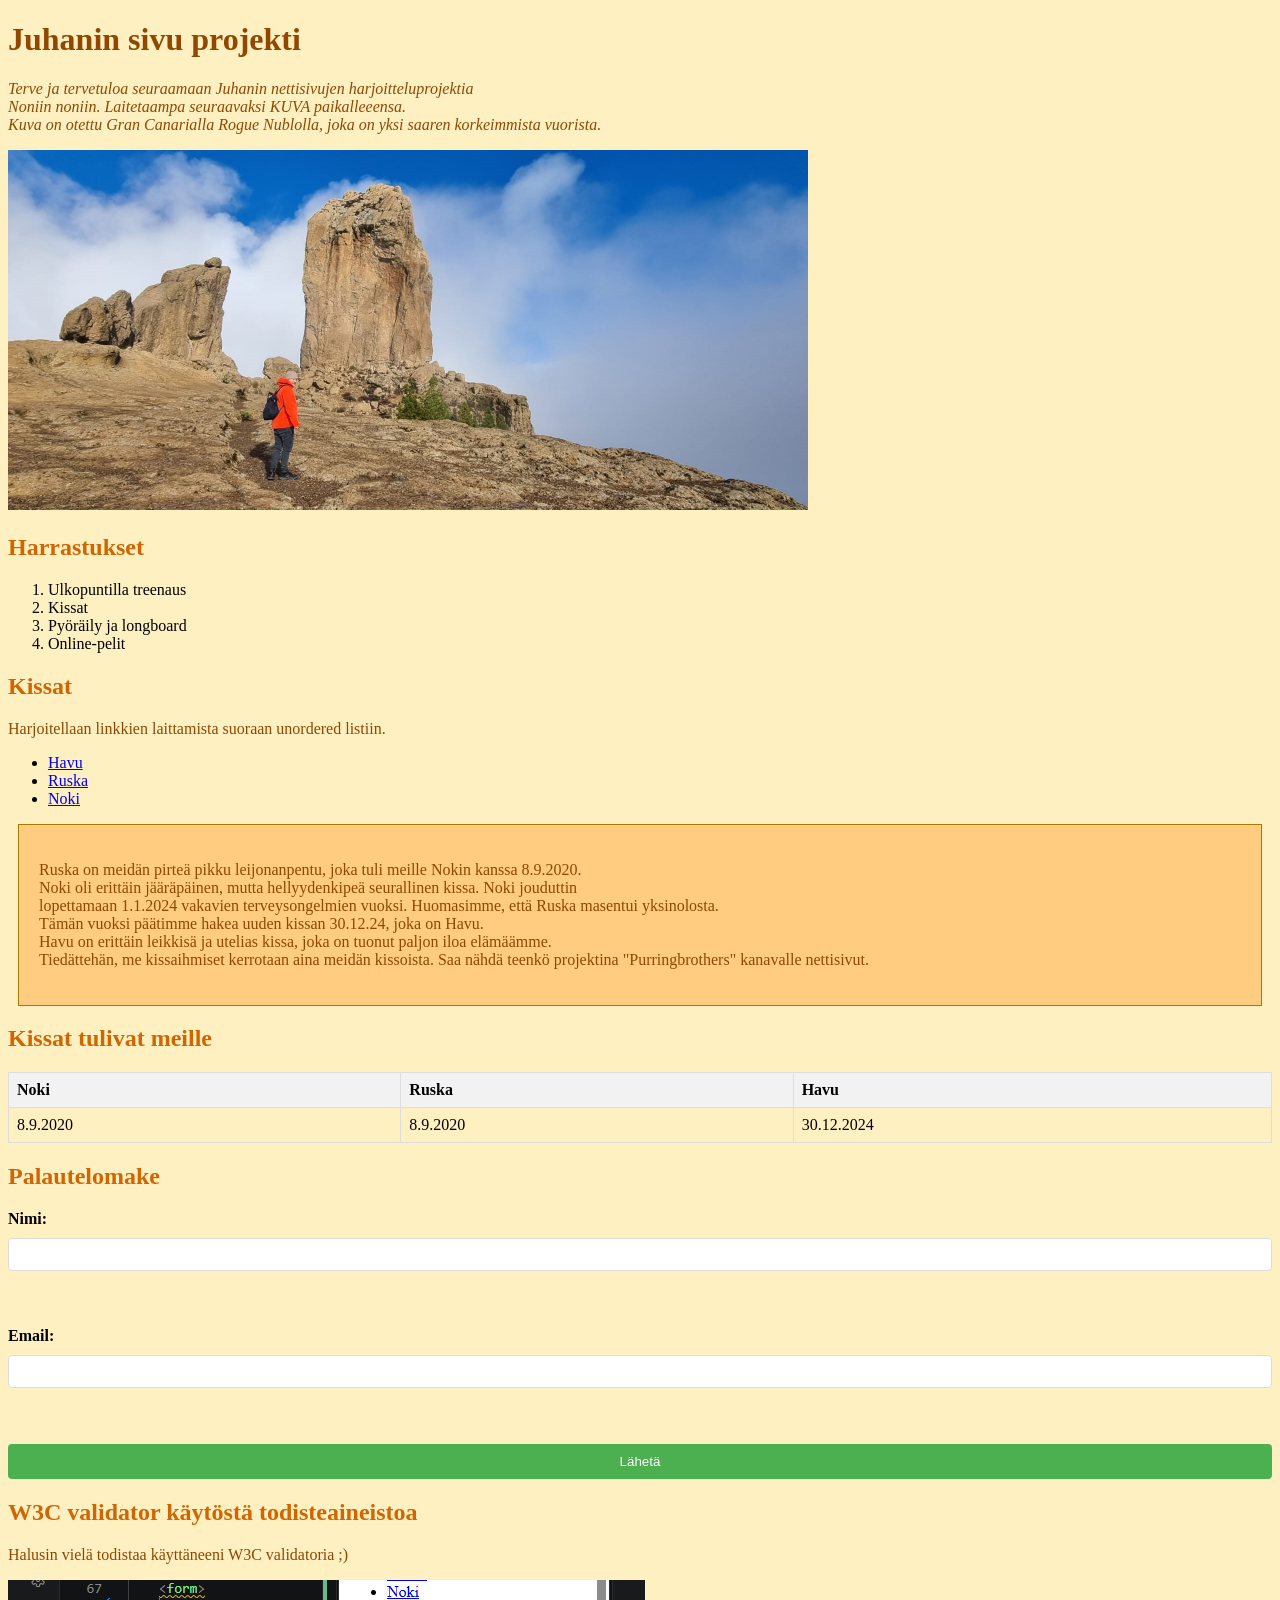
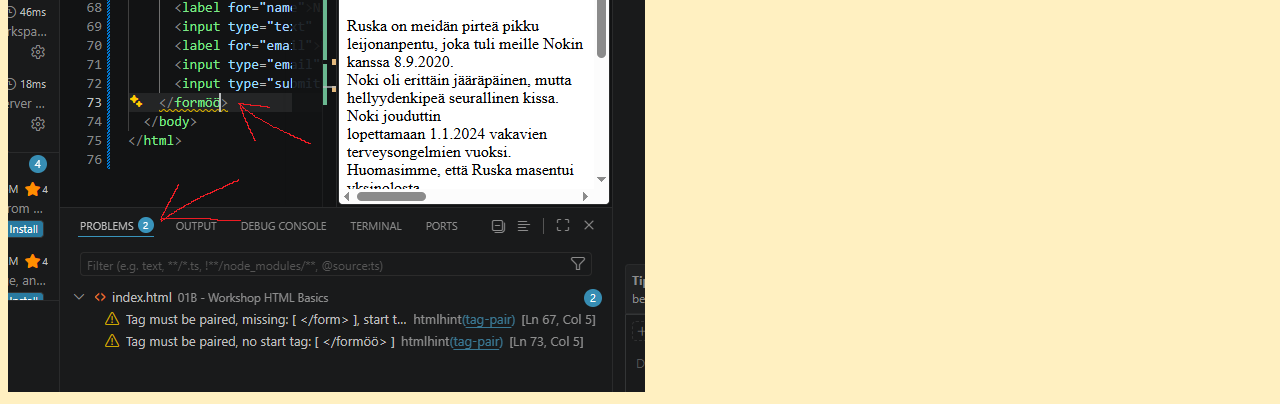
==== 03b-workshop-advancedcss/index.html @ 3ccef109 "Workshop 3 tehty" ====
<!doctype html>
<html lang="en">
  <head>
    <meta charset="UTF-8" />
    <meta name="viewport" content="width=device-width, initial-scale=1.0" />
    <title>Juhanin sivu projekti</title>
    <style>
      h2 {
        color: #d16500;
      }
    </style>
    <link rel="stylesheet" href="./styles/style.css">

  </head>
  <body>
    <h1 style="color: #924700">Juhanin sivu projekti</h1>
    <p style="color: #924700; font-style: oblique">
      Terve ja tervetuloa seuraamaan Juhanin nettisivujen harjoitteluprojektia
      <br />
      Noniin noniin. Laitetaampa seuraavaksi KUVA paikalleeensa.<br />
      Kuva on otettu Gran Canarialla Rogue Nublolla, joka on yksi saaren
      korkeimmista vuorista.
    </p>
    <img
      src="./images/indexkuva2.png"
      alt="Kuva ei jostain syystä toimi. Juhani on kuvassa Gran Canarialla Rogue Nublolla"
    />

    <h2>Harrastukset</h2>
    <ol>
      <li>Ulkopuntilla treenaus</li>
      <li>Kissat</li>
      <li>Pyöräily ja longboard</li>
      <li>Online-pelit</li>
    </ol>

    <h2>Kissat</h2>
    <p>Harjoitellaan linkkien laittamista suoraan unordered listiin.</p>
    <ul>
      <li><a href="https://www.instagram.com/p/DHgbkt0sgCM/">Havu</a></li>
      <li><a href="https://www.instagram.com/p/CwBRTACrP85/">Ruska</a></li>
      <li>
        <a href="https://www.instagram.com/p/CeGNcSNLAF6/?img_index=1">Noki</a>
      </li>
    </ul>
    <div class="content-box">
      <p>
        Ruska on meidän pirteä pikku leijonanpentu, joka tuli meille Nokin
        kanssa 8.9.2020.<br />
        Noki oli erittäin jääräpäinen, mutta hellyydenkipeä seurallinen kissa.
        Noki jouduttin<br />
        lopettamaan 1.1.2024 vakavien terveysongelmien vuoksi. Huomasimme, että
        Ruska masentui yksinolosta.<br />
        Tämän vuoksi päätimme hakea uuden kissan 30.12.24, joka on Havu.<br />
        Havu on erittäin leikkisä ja utelias kissa, joka on tuonut paljon iloa
        elämäämme.<br />
        Tiedättehän, me kissaihmiset kerrotaan aina meidän kissoista. Saa nähdä
        teenkö projektina "Purringbrothers" kanavalle nettisivut.
      </p>
    </div>
    <h2>Kissat tulivat meille</h2>
    <table border="1">
      <tr>
        <th>Noki</th>
        <th>Ruska</th>
        <th>Havu</th>
      </tr>
      <tr>
        <td>8.9.2020</td>
        <td>8.9.2020</td>
        <td>30.12.2024</td>
      </tr>
    </table>
    <h2>Palautelomake</h2>
    <form>
      <label for="name">Nimi:</label>
      <input type="text" id="name" name="name" /><br /><br />
      <label for="email">Email:</label>
      <input type="email" id="email" name="email" /><br /><br />
      <input type="submit" value="Lähetä" />
    </form>
    <h2>W3C validator käytöstä todisteaineistoa</h2>
    <p>Halusin vielä todistaa käyttäneeni W3C validatoria ;)</p>

    <img
      src="./images/todistew3cwebvalidatorinkaytosta.png"
      alt="Kuva ei jostain syystä toimi. Juhani on kuvassa Gran Canarialla Rogue Nublolla"
    />
  </body>
</html>
---- 03b-workshop-advancedcss/styles/style.css ----
p {
  color: #924700;
}

body {
  background-color: #fff0c1;
}

h1 {
  font-size: 2em;
}

h2 {
  font-size: 1.5em;
}
.content-box {
  padding: 20px;
  margin: 10px;
  background-color: #ffcc80;
  border: 1px solid #a87b00;
}
table {
  width: 100%;
  border-collapse: collapse;
}

th,
td {
  border: 1px solid #ddd;
  padding: 8px;
  text-align: left;
}

th {
  background-color: #f2f2f2;
}

form {
  display: flex;
  flex-direction: column;
  gap: 10px;
}

label {
  font-weight: bold;
}

input[type="text"],
input[type="email"] {
  padding: 8px;
  border: 1px solid #ddd;
  border-radius: 4px;
}

input[type="submit"] {
  background-color: #4caf50;
  color: white;
  padding: 10px;
  border: none;
  border-radius: 4px;
  cursor: pointer;
}

input[type="submit"]:hover {
  background-color: #45a049;
}
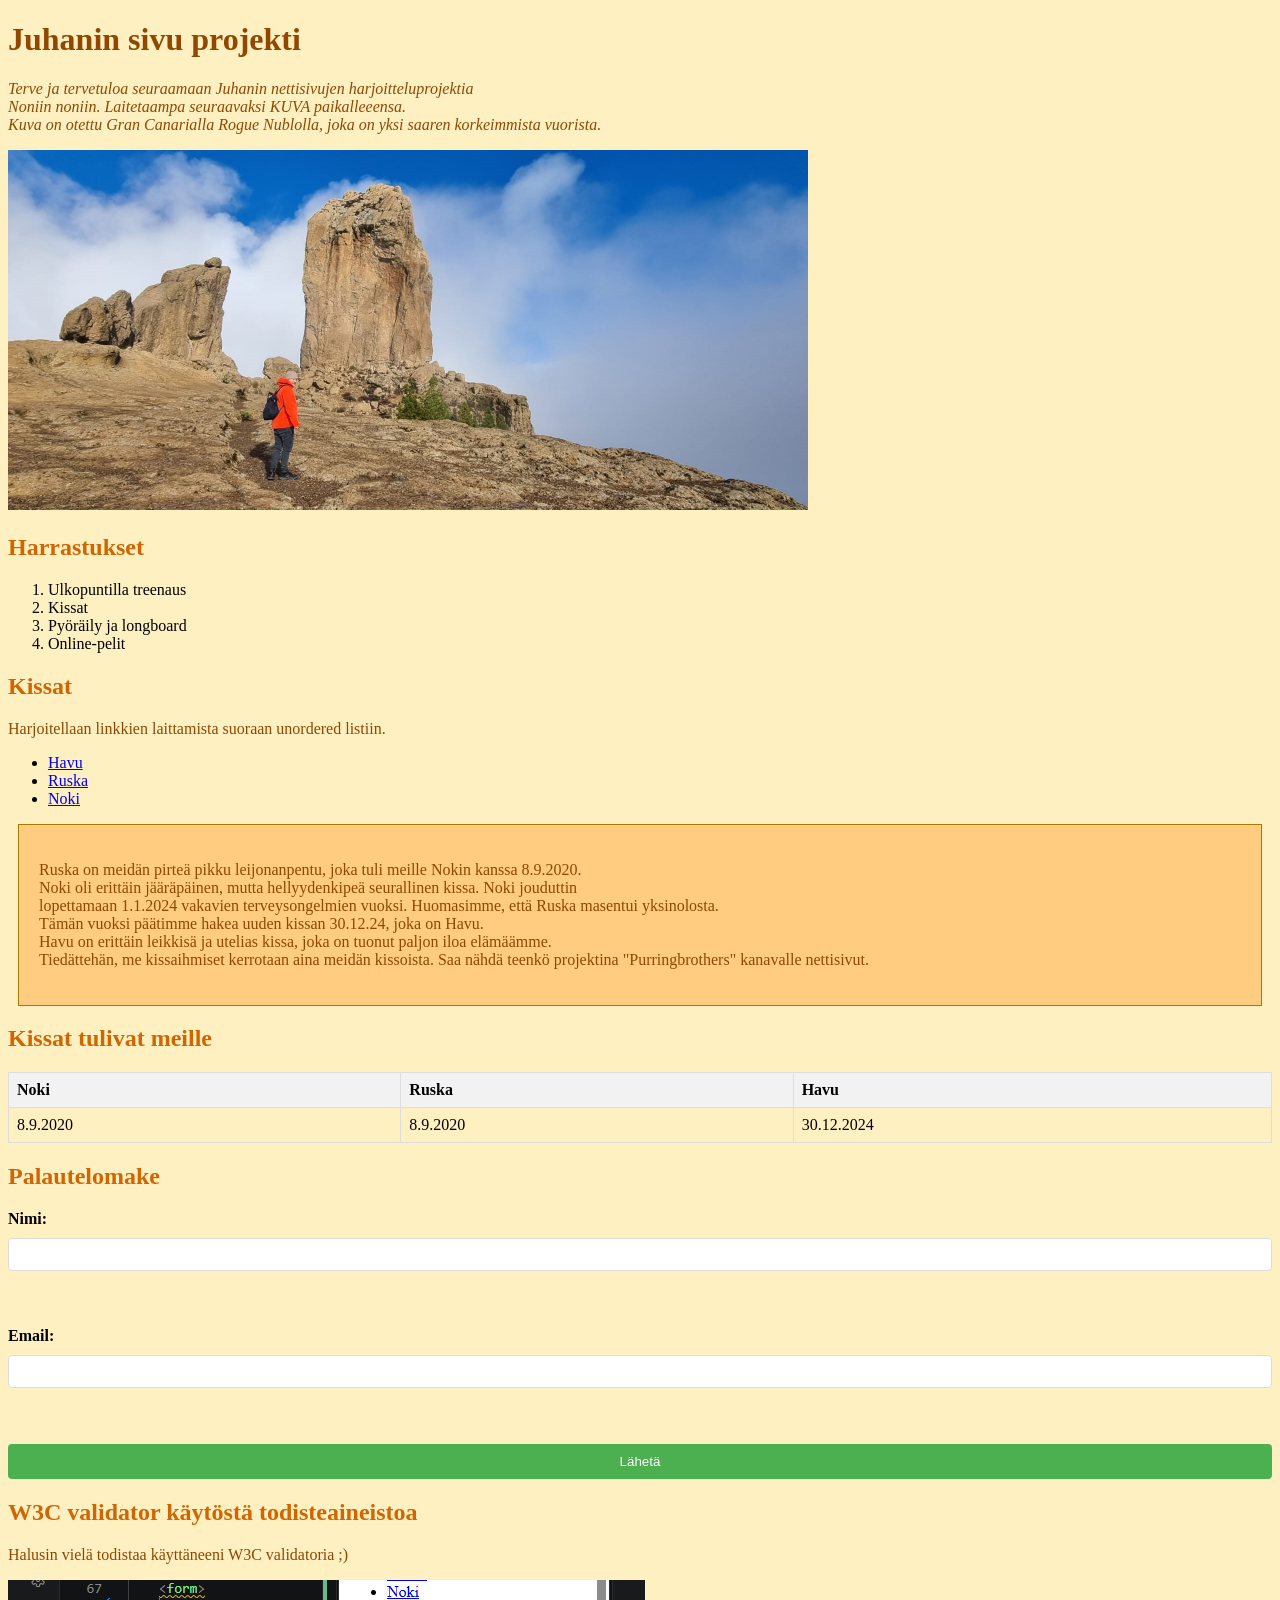
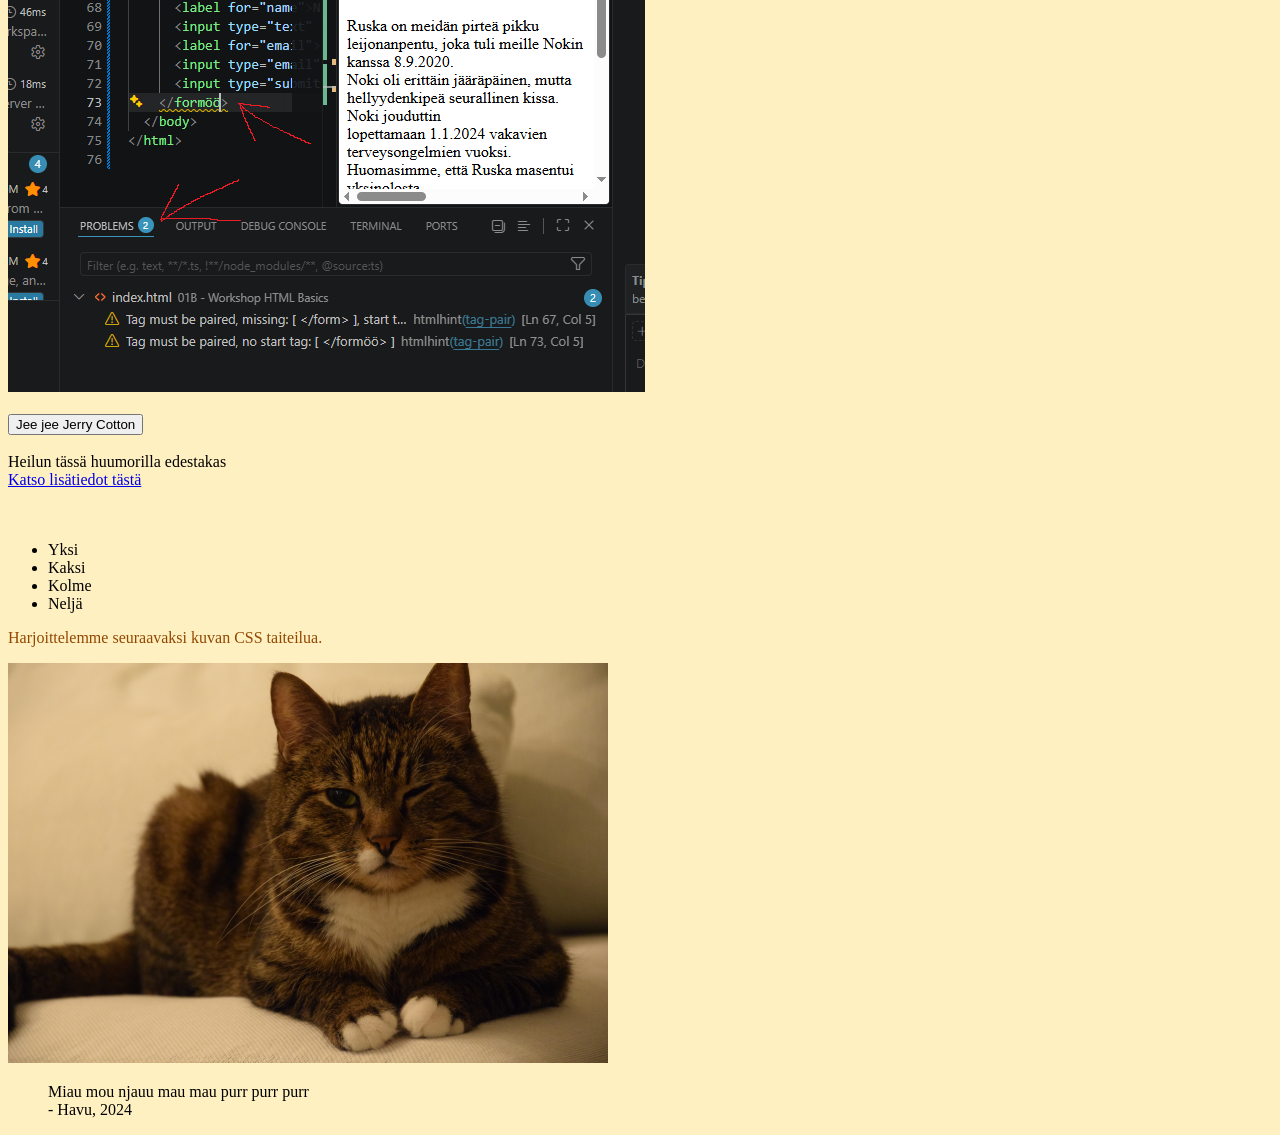
==== commit 4ba5c8e4: "Nyt on workshop 3 tallennettu ja tehti sekä lisätty kansio workshop 4" ====
--- a/03b-workshop-advancedcss/index.html
+++ b/03b-workshop-advancedcss/index.html
@@ -9,8 +9,7 @@
         color: #d16500;
       }
     </style>
-    <link rel="stylesheet" href="./styles/style.css">
-
+    <link rel="stylesheet" href="./styles/style.css" />
   </head>
   <body>
     <h1 style="color: #924700">Juhanin sivu projekti</h1>
@@ -86,5 +85,31 @@
       src="./images/todistew3cwebvalidatorinkaytosta.png"
       alt="Kuva ei jostain syystä toimi. Juhani on kuvassa Gran Canarialla Rogue Nublolla"
     />
+    <br />
+    <br />
+    <button class="transition-button">Jee jee Jerry Cotton</button>
+    <br />
+    <br />
+    <div class="animation-box">
+      Heilun tässä huumorilla edestakas<br />
+      <a href="https://www.youtube.com/watch?v=dQw4w9WgXcQ&list=RDdQw4w9WgXcQ"
+        >Katso lisätiedot tästä</a
+      >
+    </div>
+    <br />
+    <br />
+    <ul class="pseudo-list">
+      <li>Yksi</li>
+      <li>Kaksi</li>
+      <li>Kolme</li>
+      <li>Neljä</li>
+    </ul>
+    <p>Harjoittelemme seuraavaksi kuvan CSS taiteilua.</p>
+    <img src="./images/havukisu.png" alt="Sample Image" class="filter-image" />
+  <br>
+  <blockquote class="quote">
+        Miau mou njauu mau mau purr purr purr<br>
+        - Havu, 2024
+      </blockquote>
   </body>
 </html>
